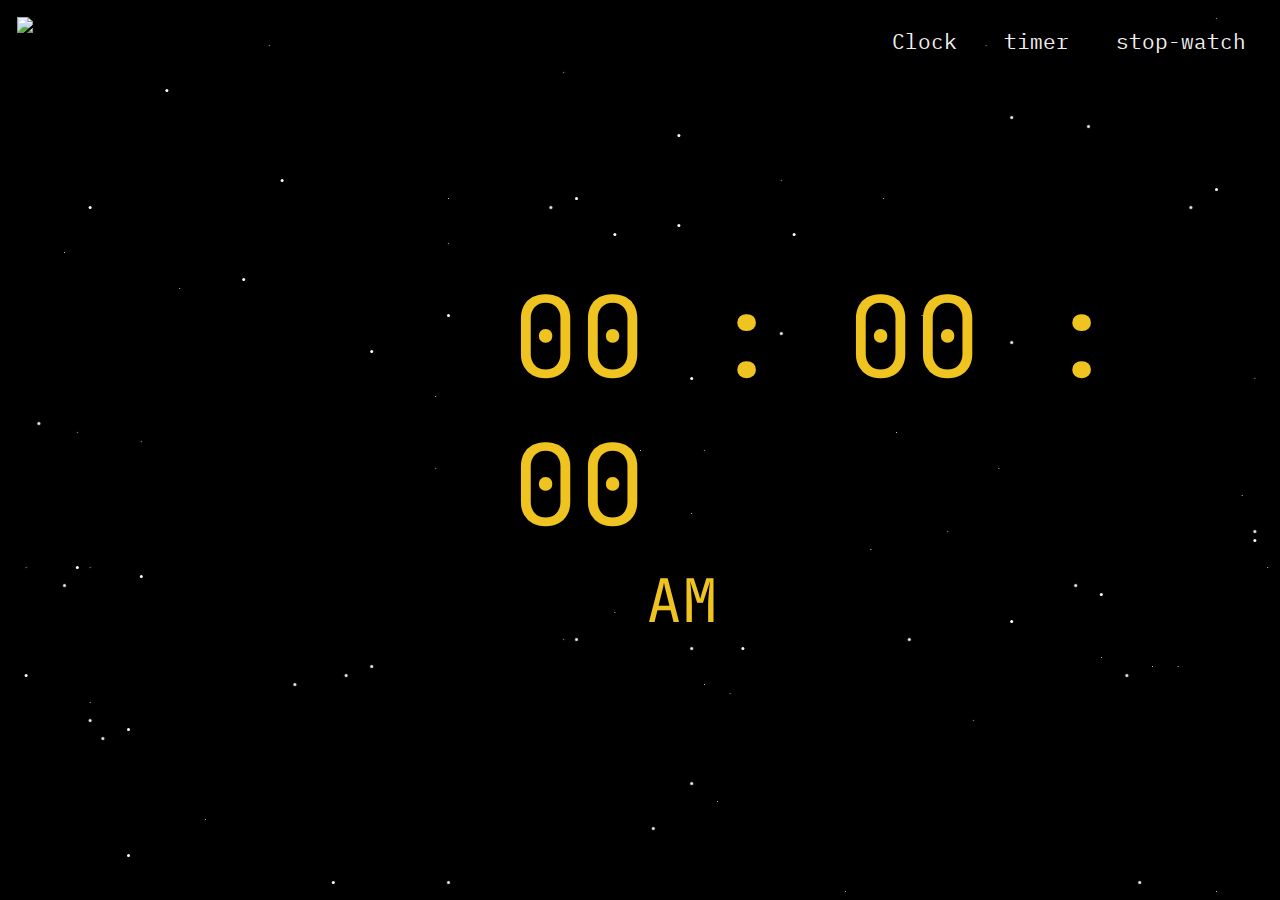
==== index.html @ b78f2b7b "day two" ====
<!DOCTYPE html>
<html lang="en">
<head>
    <meta charset="UTF-8">
    <meta name="viewport" content="width=device-width, initial-scale=1.0">
    <title>clock</title>

    <!-- search icon -->
    <link rel="icon" href="https://imgs.search.brave.com/n-kVtkZuBY7UHEDQlsDZYmmKs96_9pV7OY7GCXmO810/rs:fit:860:0:0/g:ce/aHR0cHM6Ly91cGxv/YWQud2lraW1lZGlh/Lm9yZy93aWtpcGVk/aWEvY29tbW9ucy9k/L2QxL0ZpdmVPY2xv/Y2sucG5n" type="image/x-icon">

    <!-- link css -->
    <link rel="stylesheet" href="style.css">
    <link rel="stylesheet" href="styleindex.css">
    

    <!-- link fonts -->
    <link rel="preconnect" href="https://fonts.googleapis.com">
<link rel="preconnect" href="https://fonts.gstatic.com" crossorigin>
<link href="https://fonts.googleapis.com/css2?family=IBM+Plex+Mono:ital,wght@0,100;0,200;0,300;0,400;0,500;0,600;0,700;1,100;1,200;1,300;1,400;1,500;1,600;1,700&display=swap" rel="stylesheet">

<link rel="preconnect" href="https://fonts.googleapis.com">
<link rel="preconnect" href="https://fonts.gstatic.com" crossorigin>
<link href="https://fonts.googleapis.com/css2?family=IBM+Plex+Mono:ital,wght@0,100;0,200;0,300;0,400;0,500;0,600;0,700;1,100;1,200;1,300;1,400;1,500;1,600;1,700&family=JetBrains+Mono:ital,wght@0,100..800;1,100..800&family=Space+Mono:ital,wght@0,400;0,700;1,400;1,700&family=VT323&display=swap" rel="stylesheet">
</head>
<body>
    
        <header >
            <img height="75px" width="200px" src="../clock/img/spacetime.png" alt=" no img">

            <nav class="navbar">
                
              <ul class="">
                <li><a href="../clock/index.html">Clock</a></li>
                <li><a href="../clock/timer.html">timer</a></li>
                <li><a href="../clock/stopwatch.html">stop-watch</a></li>
                
                <!-- <li><a href="#">Contact</a></li> -->
              </ul>
            </nav>
</header>

    <!-- /moon div -->
<div class="moon">
  <div></div>
</div>
<!-- bg-star -->
    <section>
        <div class="main"></div>
        <div class="star star2"></div>
        <div class="star star3"></div>
    </section>
   

    <!-- clock -->

    <section >
      <div class="clock">
      <div clss="container">
        <span id="hour">00</span>
<span class="dots">:</span>

        <span id="minute">00</span>
<span class="dots">:</span>

        <span id="second">00</span>
<span id="ampm">AM</span>

    </div>
  </div>
    </section>
<script src="../clock/clock.js"></script>
</body>
</html>
---- style.css ----
body {
    background-color: black;
  }
  
  .main {
    position: fixed;
    top: 50%;
    left: 50%;
    height: 1px;
    width: 1px;
    background-color: #fff;
    border-radius: 50%;
    box-shadow: -42vw -4vh 0px 0px #fff, 25vw -41vh 0px 0px #fff,
      -20vw 49vh 0px 1px #fff, 5vw 40vh 1px 1px #fff, 29vw 19vh 1px 0px #fff,
      -44vw -13vh 0px 0px #fff, 46vw 41vh 0px 1px #fff, -3vw -45vh 0px 1px #fff,
      47vw 35vh 1px 0px #fff, 12vw -8vh 1px 0px #fff, -34vw 48vh 1px 1px #fff,
      32vw 26vh 1px 1px #fff, 32vw -41vh 1px 1px #fff, 0vw 37vh 1px 1px #fff,
      34vw -26vh 1px 0px #fff, -14vw -49vh 1px 0px #fff, -12vw 45vh 0px 1px #fff,
      -44vw -33vh 0px 1px #fff, -13vw 41vh 0px 0px #fff, -36vw -11vh 0px 1px #fff,
      -23vw -24vh 1px 0px #fff, -38vw -27vh 0px 1px #fff, 16vw -19vh 0px 0px #fff,
      28vw 33vh 1px 0px #fff, -49vw -4vh 0px 0px #fff, 16vw 32vh 0px 1px #fff,
      36vw -18vh 1px 0px #fff, -25vw -30vh 1px 0px #fff, -23vw 24vh 0px 1px #fff,
      -2vw -35vh 1px 1px #fff, -25vw 9vh 0px 0px #fff, -15vw -34vh 0px 0px #fff,
      -8vw -19vh 1px 0px #fff, -20vw -20vh 1px 1px #fff, 42vw 50vh 0px 1px #fff,
      -32vw 10vh 1px 0px #fff, -23vw -17vh 0px 0px #fff, 44vw 15vh 1px 0px #fff,
      -40vw 33vh 1px 1px #fff, -43vw 8vh 0px 0px #fff, -48vw -15vh 1px 1px #fff,
      -24vw 17vh 0px 0px #fff, -31vw 50vh 1px 0px #fff, 36vw -38vh 0px 1px #fff,
      -7vw 48vh 0px 0px #fff, 15vw -32vh 0px 0px #fff, 29vw -41vh 0px 0px #fff,
      2vw 37vh 1px 0px #fff, 7vw -40vh 1px 1px #fff, 15vw 18vh 0px 0px #fff,
      25vw -13vh 1px 1px #fff, -46vw -12vh 1px 1px #fff, -18vw 22vh 0px 0px #fff,
      23vw -9vh 1px 0px #fff, 50vw 12vh 0px 1px #fff, 45vw 2vh 0px 0px #fff,
      14vw -48vh 1px 0px #fff, 23vw 43vh 0px 1px #fff, -40vw 16vh 1px 1px #fff,
      20vw -31vh 0px 1px #fff, -17vw 44vh 1px 1px #fff, 18vw -45vh 0px 0px #fff,
      33vw -6vh 0px 0px #fff, 0vw 7vh 0px 1px #fff, -10vw -18vh 0px 1px #fff,
      -19vw 5vh 1px 0px #fff, 1vw 42vh 0px 0px #fff, 22vw 48vh 0px 1px #fff,
      39vw -8vh 1px 1px #fff, -6vw -42vh 1px 0px #fff, -47vw 34vh 0px 0px #fff,
      -46vw 19vh 0px 1px #fff, -12vw -32vh 0px 0px #fff, -45vw -38vh 0px 1px #fff,
      -28vw 18vh 1px 0px #fff, -38vw -46vh 1px 1px #fff, 49vw -6vh 1px 1px #fff,
      -28vw 18vh 1px 1px #fff, 10vw -24vh 0px 1px #fff, -5vw -11vh 1px 1px #fff,
      33vw -8vh 1px 0px #fff, -16vw 17vh 0px 0px #fff, 18vw 27vh 0px 1px #fff,
      -8vw -10vh 1px 1px #fff;


      

    
    box-shadow: 24vw 9vh 1px 0px #fff, 12vw -24vh 0px 1px #fff,
      -45vw -22vh 0px 0px #fff, -37vw -40vh 0px 1px #fff, 29vw 19vh 0px 1px #fff,
      4vw -8vh 0px 1px #fff, -5vw 21vh 1px 1px #fff, -27vw 26vh 1px 1px #fff,
      -47vw -3vh 1px 1px #fff, -28vw -30vh 0px 1px #fff, -43vw -27vh 0px 1px #fff,
      4vw 22vh 1px 1px #fff, 36vw 23vh 0px 0px #fff, -21vw 24vh 1px 1px #fff,
      -16vw 2vh 1px 0px #fff, -16vw -6vh 0px 0px #fff, 5vw 26vh 0px 0px #fff,
      -34vw 41vh 0px 0px #fff, 1vw 42vh 1px 1px #fff, 11vw -13vh 1px 1px #fff,
      48vw -8vh 1px 0px #fff, 22vw -15vh 0px 0px #fff, 45vw 49vh 0px 0px #fff,
      43vw -27vh 1px 1px #fff, 20vw -2vh 0px 0px #fff, 8vw 22vh 0px 1px #fff,
      39vw 48vh 1px 1px #fff, -21vw -11vh 0px 1px #fff, -40vw 45vh 0px 1px #fff,
      11vw -30vh 1px 0px #fff, 26vw 30vh 1px 0px #fff, 45vw -29vh 0px 1px #fff,
      -2vw 18vh 0px 0px #fff, -29vw -45vh 1px 0px #fff, -7vw -27vh 1px 1px #fff,
      42vw 24vh 0px 0px #fff, 45vw -48vh 1px 0px #fff, -36vw -18vh 0px 0px #fff,
      -44vw 13vh 0px 1px #fff, 36vw 16vh 0px 1px #fff, 40vw 24vh 0px 0px #fff,
      18vw 11vh 0px 0px #fff, -15vw -23vh 1px 0px #fff, -24vw 48vh 0px 1px #fff,
      27vw -45vh 1px 0px #fff, -2vw -24vh 0px 1px #fff, -15vw -28vh 0px 0px #fff,
      -43vw 13vh 1px 0px #fff, 7vw 27vh 1px 0px #fff, 47vw 5vh 0px 0px #fff,
      -45vw 15vh 1px 1px #fff, -5vw -28vh 0px 1px #fff, 38vw 25vh 1px 1px #fff,
      -39vw -1vh 1px 0px #fff, 5vw 0vh 1px 0px #fff, 49vw 13vh 0px 0px #fff,
      48vw 10vh 0px 1px #fff, 19vw -28vh 0px 0px #fff, 4vw 7vh 0px 0px #fff,
      21vw 21vh 1px 1px #fff, -15vw -15vh 0px 1px #fff, -6vw -42vh 1px 0px #fff,
      -15vw 48vh 1px 1px #fff, -23vw 25vh 1px 1px #fff, -48vw 25vh 0px 1px #fff,
      -31vw -19vh 0px 1px #fff, 4vw 37vh 1px 1px #fff, -43vw 28vh 0px 0px #fff,
      3vw -25vh 0px 1px #fff, -39vw 14vh 0px 1px #fff, -40vw 31vh 0px 1px #fff,
      35vw -36vh 1px 1px #fff, 16vw 49vh 0px 0px #fff, 6vw 39vh 0px 0px #fff,
      3vw -35vh 0px 1px #fff, -44vw -2vh 1px 0px #fff, -6vw 21vh 1px 0px #fff,
      48vw 9vh 1px 1px #fff, -43vw 30vh 1px 1px #fff, 29vw -12vh 1px 1px #fff,
      -48vw 13vh 1px 0px #fff, -42vw 32vh 1px 1px #fff, 34vw 15vh 1px 1px #fff,
      29vw -37vh 1px 1px #fff, 28vw 2vh 0px 0px #fff;
    animation: animation1 8s ease-out infinite,
                 backgroundmove1 16s linear infinite;
  }
  
  @keyframes animation1 {
    0%,20%,40%,60%,80%,90%{
        opacity: 0;
    }
    10%,30%,50%,70%,90%{
        opacity: 1;  
    }
  }
  
  @keyframes backgroundmove1 {
    0%
    {
        transform: scale(1);
    }
    0%
    {
        transform: scale(2.5);

    }
  }
  
section .star
{
position:fixed;
top: 0;
left: 0;
width: 100%;
height: 100%;
pointer-events: none;
animation: animation1 9s ease-in-out infinite,
           bgmove 16s linear infinite;
}


section .star.star1
{  animation-delay: -2s;
    background: url(../clock/img/star2.png) ;
}


section .star.star2
{  animation-delay: -7s;
    background: url(../clock/img/star3.png) ;
}






@keyframes animation2 {
    0%,20%,40%,60%,80%,90%{
        opacity: 0;
    }
    10%,30%,50%,70%,90%{
        opacity: 1;  
    }
  }

  @keyframes bgmove {
    0%
    {
        transform: scale(0);
    }
    0%
    {
        transform: scale(1.5);
    }
  }


  /* nev bar */


  body {
    margin: 0;
    padding: 0;
      font-family: "IBM Plex Mono", monospace;
      font-weight: 100%;
      font-style: normal;
    }
   
  
  
  header {
    background-color: transparent;
    padding: 17px;
    display: flex;
    justify-content: space-between;
  }
  
  .navbar {
    background-color: transparent;
    overflow: flex;
    
  }
  

.navbar img {
  background-blend-mode: inherit;
}

  .navbar ul {
    font-size: 21px;
    margin: 0;
    padding: 0;
    text-align: right;
    background-position: center;
  }
  
  .navbar ul li {
    display: inline;
  }
  
  .navbar ul li a {
    display: inline-block;
    padding: 10px 17px;
    text-decoration: none;
    color: #f5efef;
    transition: all 0.3s ease;
  }
  
  .navbar ul li a:hover {
    background-color: #f0c420;
    color: black;
    border-radius: 400em;
  }
---- styleindex.css ----
*
{
    margin: 0;
     padding: 0;
     box-sizing: border-box;
}

.vt323-regular {
    
    font-weight: 400;
    font-style: normal;
  }
  


 section{
   
     display: flex;
    
}

.clock{
    position: relative;
    color: #f0c420;
    font-size:7em;
    font-family: "JetBrains Mono", monospace;

    font-weight: 100%;
    margin-top: 12%;
    margin-left: 40% ;
    width: 900px;
    height: 350px;
    background-color: transparent ;
     /* box-shadow: 0 15px 25px rgba(248, 245, 245, 0.1); */
}
#ampm{
  position:absolute;
  margin-top: 150px;
  margin-right: 60%;
    font-size: 60px
}
.dots
{position:relative;
    font-family: "JetBrains Mono", monospace;
    
    font-weight: 1px;
    justify-content: center;
    /* font-hight:3px: */
}




/* moon img */
.moon {
    width: 500px;
    height: 500px;
    position: fixed;
    top: 18%;
    bottom: 0;
    right: 0;
    left: 3%;
    overflow: hidden;
    border-radius: 50%;
    box-shadow: 0 0 20px 20px #000 inset, 0 0 20px #000;
  }
  
  
    
    .moon::after {
      position: absolute;
      
      content: "";
      top: 0;
     bottom: 0;
     right: 0;
     left: 0;
     border-color: rgb(246, 244, 244);
     border-radius: 50%;
     box-shadow: -40px -40px 50px 2px black inset ;
    }
  
     .moon > div{  
      width: 1000%;
      height: 120%;
      animation: spin 40s linear alternate infinite;
      /* background: url(../clock/colormap.jpg); */
      
      background: url(https://www.lroc.asu.edu/popular_downloads/WAC_HAPKE_E000N1800_76P.png);
      filter: brightness(100%);
     }
  
    @keyframes spin {
  to{
     transform: translateX(-40%);
  }
  
    }
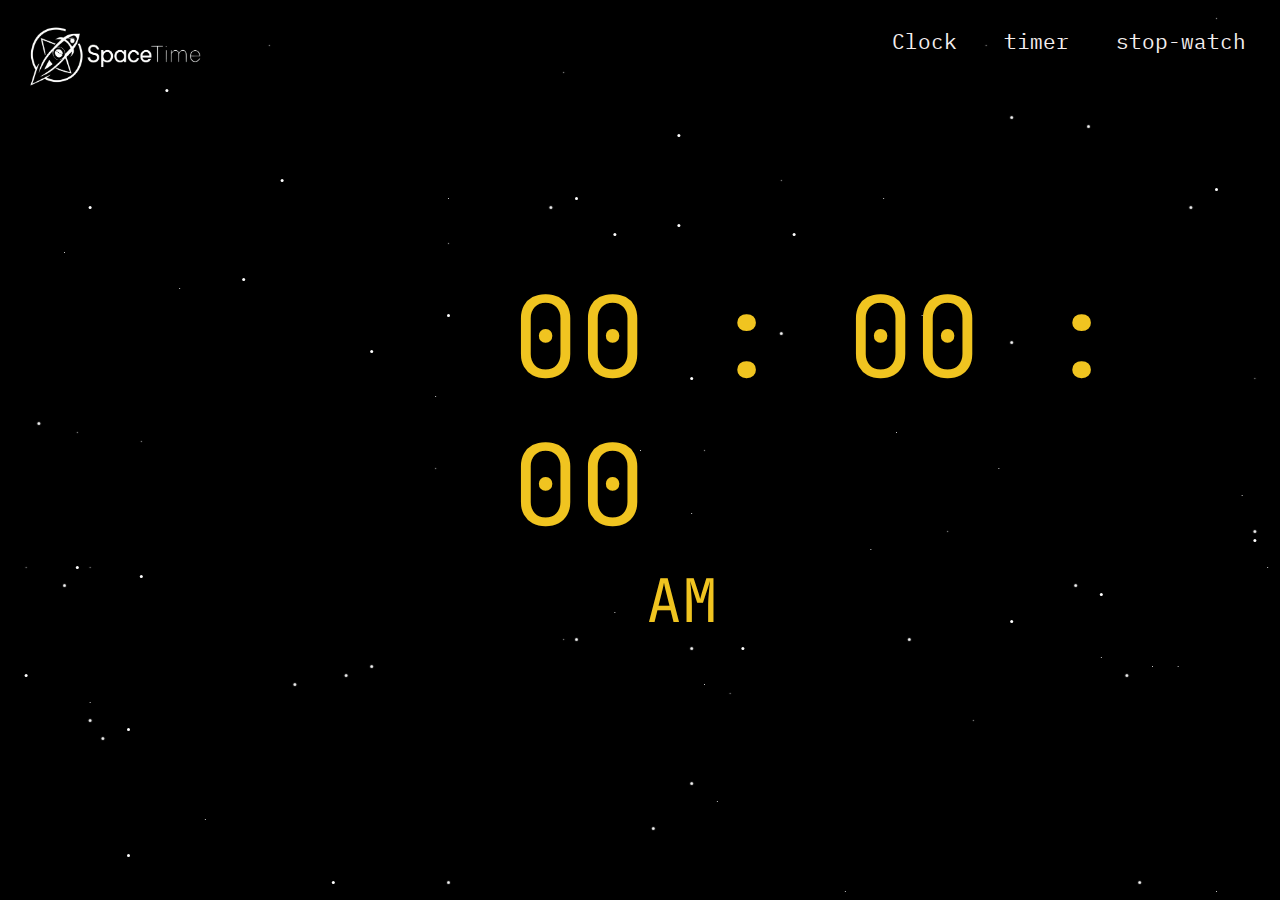
==== commit 8cede47e: "final" ====
--- a/index.html
+++ b/index.html
@@ -25,14 +25,14 @@
 <body>
     
         <header >
-            <img height="75px" width="200px" src="../clock/img/spacetime.png" alt=" no img">
+            <img height="75px" width="200px" src="./img/spacetime.png" alt=" no img">
 
             <nav class="navbar">
                 
               <ul class="">
-                <li><a href="../clock/index.html">Clock</a></li>
-                <li><a href="../clock/timer.html">timer</a></li>
-                <li><a href="../clock/stopwatch.html">stop-watch</a></li>
+                <li><a href="./index.html">Clock</a></li>
+                <li><a href="../clock/timer/timer.html">timer</a></li>
+                <li><a href="../clock/stopwatch/stopwatch.html">stop-watch</a></li>
                 
                 <!-- <li><a href="#">Contact</a></li> -->
               </ul>
--- a/styleindex.css
+++ b/styleindex.css
@@ -87,7 +87,7 @@
       animation: spin 40s linear alternate infinite;
       /* background: url(../clock/colormap.jpg); */
       
-      background: url(https://www.lroc.asu.edu/popular_downloads/WAC_HAPKE_E000N1800_76P.png);
+      background: url(../clock/img/moon.png);
       filter: brightness(100%);
      }
   
